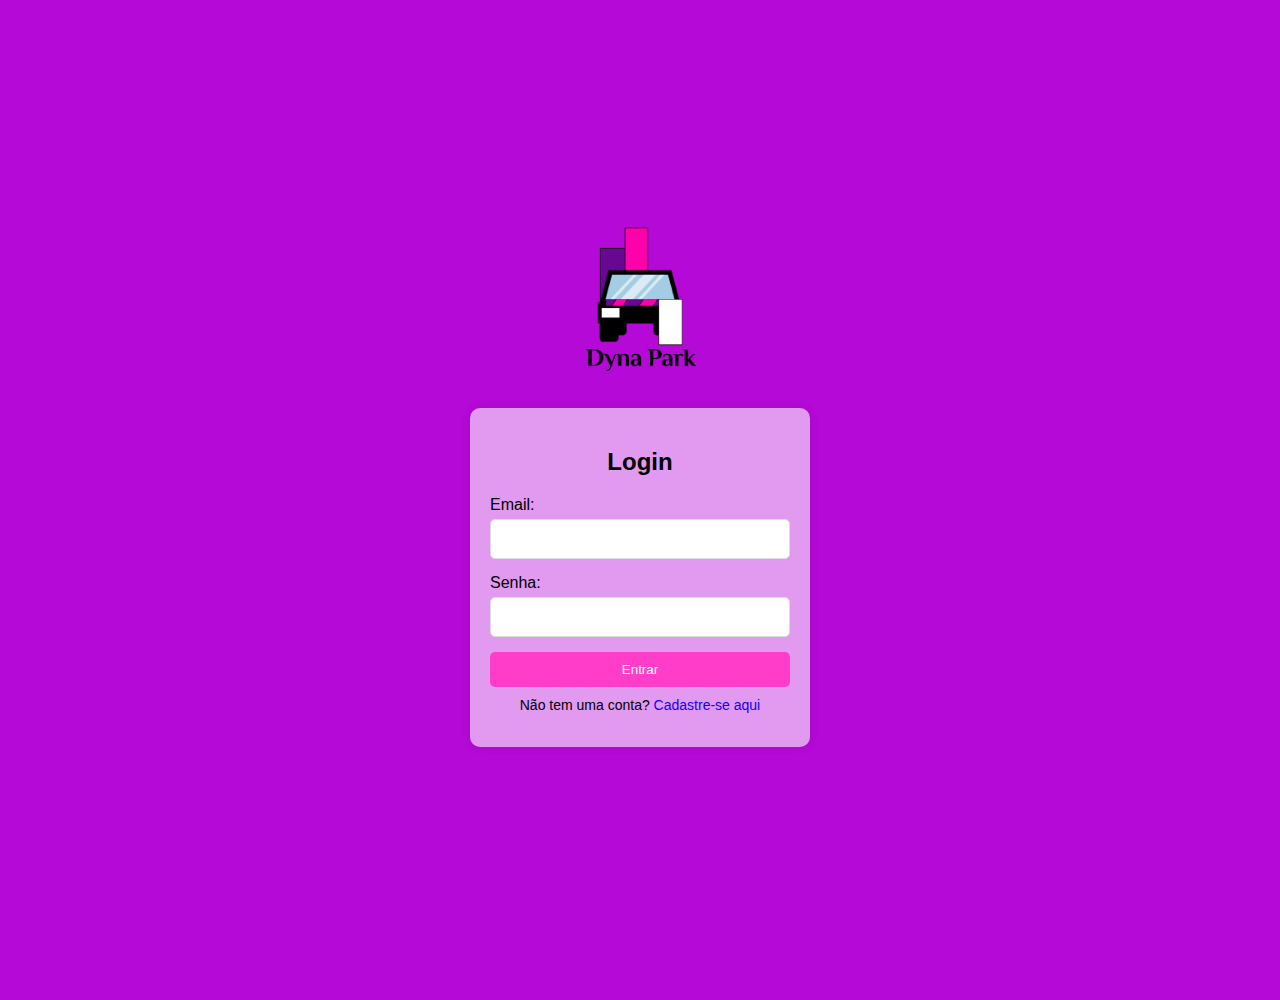
==== HTML/home.html @ 928cdf3b "segundo commit: organizado por pastas" ====
<!DOCTYPE html>
<html lang="pt-BR">
<head>
    <meta charset="UTF-8">
    <meta name="viewport" content="width=device-width, initial-scale=1.0">
    <title>Estacionamento</title>
    <link rel="stylesheet" href="/CSS/home.css">
</head>
<body>
    <div class="menu-btn" id="menuBtn">
        <img src="/CSS/menu-icon.png" alt="Menu">
    </div>
    
    <div class="side-menu" id="sideMenu">
        <div class="menu-header">
            <span>Menu</span>
            <a href="javascript:void(0)" class="close-btn" id="closeBtn">&times;</a>
        </div>
        <a href="perfil.html">Perfil</a>
        <a href="nossa-historia.html">Nossa História</a>
        <a href="veiculo.html">Veículo(s)</a>
    </div>

    <div class="container">
        <div class="header">
            <div class="saudacao">
                <p>Olá, <span id="userName">Nome do Usuário</span>!</p>
            </div>
            <div class="timer" id="timer">
                <p>Tempo: 00:00:00</p>
            </div>
        </div>
        <button class="button" id="entradaBtn">Registrar Entrada</button>
        <button class="button" id="saidaBtn" disabled>Registrar Saída</button>
    </div>

    <script src="/JS/auth.js"></script>
    <script src="/JS/script.js"></script>
</body>
</html>
---- CSS/home.css ----
body {
    font-family: Arial, sans-serif;
    background-color: #b509d7;
    margin: 0;
    padding: 0;
    display: flex;
    justify-content: center;
    align-items: center;
    height: 100vh;
    overflow-x: hidden; /* Remove a fresta cinza na tela */
}

.menu-btn {
    font-size: 30px;
    cursor: pointer;
    position: absolute;
    top: 20px;
    left: 20px;
    display: flex;
    align-items: center;
}

.menu-btn img {
    width: 50px;  /* Tamanho da imagem */
    height: 50px; /* Mantém altura igual à largura para circular */
    border-radius: 50%; /* Formato circular */
    object-fit: cover; /* Respeita a resolução */
}

.side-menu {
    height: 100%;
    width: 0;
    position: fixed;
    z-index: 1;
    top: 0;
    left: 0;
    background-color: #333;
    overflow-x: hidden;
    transition: 0.5s;
    padding-top: 0; /* Ajusta o padding-top para zero */
}

.menu-header {
    display: flex;
    align-items: center;
    justify-content: space-between;
    padding: 10px 15px; /* Ajusta o padding para ajustar o alinhamento */
    color: #ccc;
    font-size: 20px;
    background-color: #444;
    height: 60px; /* Ajusta a altura para garantir que fique no topo */
}

.menu-header span {
    font-size: 20px;
}

.menu-header .close-btn {
    font-size: 28px; /* Diminui o tamanho do "X" */
    color: white;
    cursor: pointer; /* Garante que o cursor mostre a mãozinha ao passar sobre o "X" */
}

.side-menu a {
    padding: 10px 15px;
    text-decoration: none;
    font-size: 25px;
    color: white;
    display: block;
    transition: 0.3s;
}

.side-menu a:hover {
    background-color: #575757;
}

.container {
    background-color: #ffffff97;
    padding: 50px;
    border-radius: 10px;
    box-shadow: 0 0 10px rgba(0, 0, 0, 0.1);
    width: 500px;
    text-align: center;
    margin-top: 100px;
}

.header {
    display: flex;
    justify-content: space-between;
    margin-bottom: 20px;
}

.timer {
    font-size: 1.2em;
    color: #333;
}

.saudacao {
    font-size: 1.2em;
    color: #333;
}

.button {
    background-color: #ff3dc8;
    color: white;
    padding: 10px 20px;
    border: none;
    border-radius: 5px;
    cursor: pointer;
    margin-top: 10px;
}

.button:hover {
    background-color: #5d005f;
}
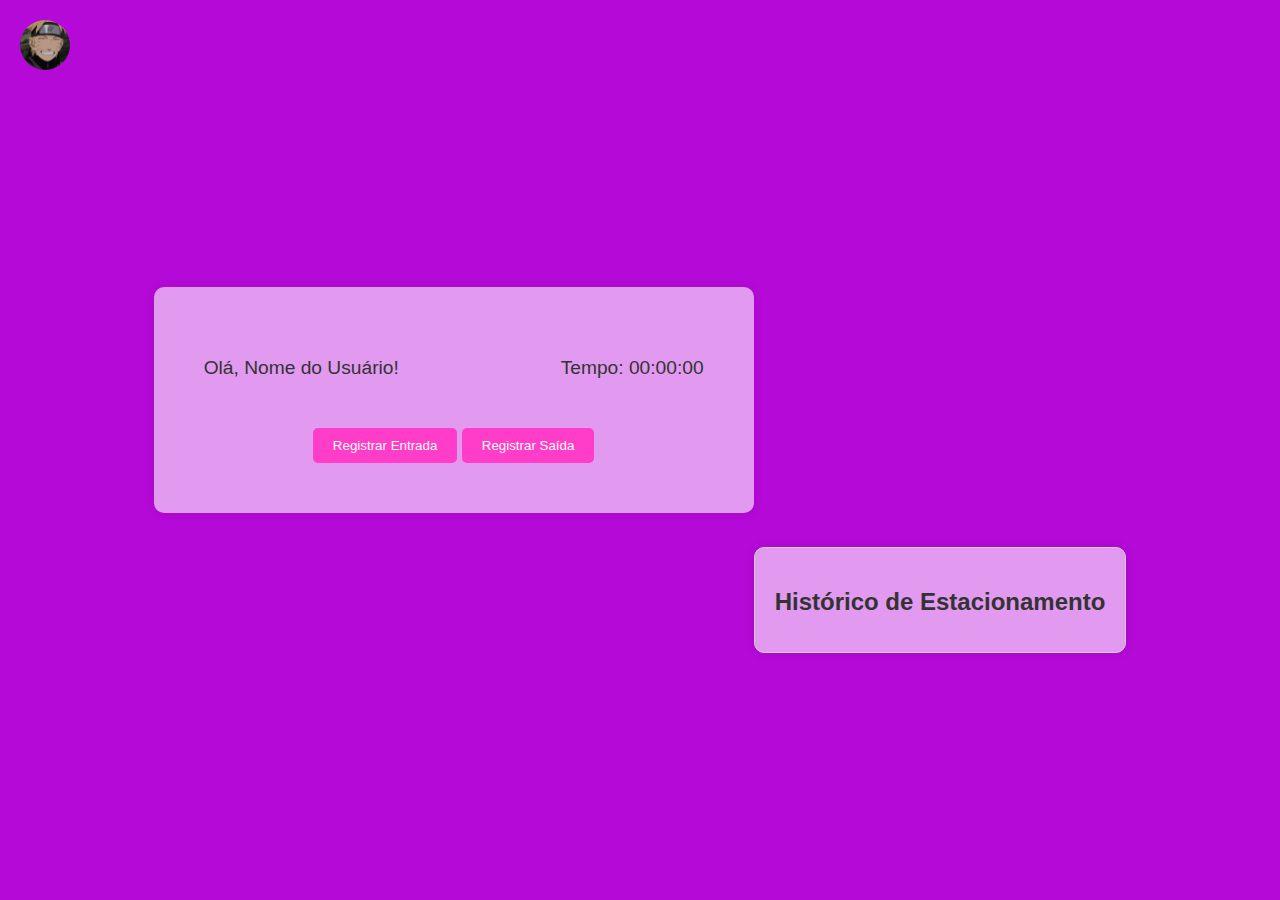
==== commit 7dd99594: "adição do hitórico de entrada/saída" ====
--- a/HTML/home.html
+++ b/HTML/home.html
@@ -34,6 +34,13 @@
         <button class="button" id="saidaBtn" disabled>Registrar Saída</button>
     </div>
 
+    <div class="historico">
+        <h2>Histórico de Estacionamento</h2>
+        <ul id="historicoList">
+        
+        </ul>
+    </div>
+
     <script src="/JS/auth.js"></script>
     <script src="/JS/script.js"></script>
 </body>
--- a/CSS/home.css
+++ b/CSS/home.css
@@ -81,7 +81,7 @@
     box-shadow: 0 0 10px rgba(0, 0, 0, 0.1);
     width: 500px;
     text-align: center;
-    margin-top: 100px;
+    margin-bottom: 100px;
 }
 
 .header {
@@ -113,3 +113,31 @@
 .button:hover {
     background-color: #5d005f;
 }
+
+.historico {
+    background-color: #ffffff97;
+    border: 1px solid #ccc;
+    padding: 20px;
+    margin-top: 300px;
+    border-radius: 10px;
+    box-shadow: 0 0 10px rgba(0, 0, 0, 0.1);
+}
+
+.historico h2 {
+    font-size: 1.5em;
+    margin-bottom: 10px;
+    color: #333;
+}
+
+.historico ul {
+    list-style-type: none;
+    padding: 0;
+}
+
+.historico ul li {
+    background-color: #fff;
+    border: 1px solid #ccc;
+    padding: 10px;
+    margin-bottom: 10px;
+    border-radius: 5px;
+}
